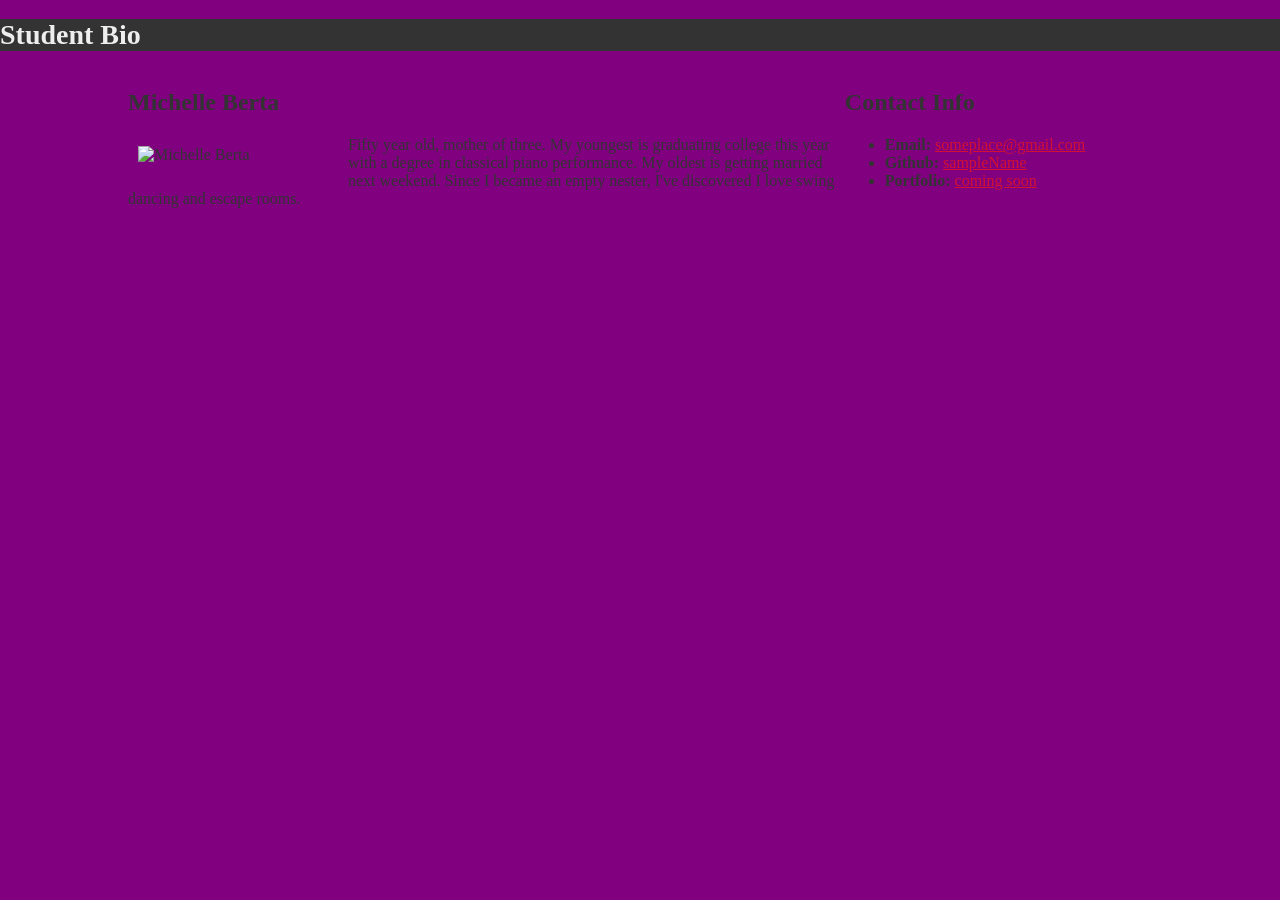
==== student-bio.html @ 8c1f497d "added assets and student-bio" ====
<!DOCTYPE html>
<html lang="en-us">
  <head>
    <meta charset="UTF-8" />
    <link rel="stylesheet" type="text/css" href="assets/style.css" />
    <title>CSS Stylesheets with Relative Paths</title>
  </head>

  <body>
    <header>
      <h1>Student Bio</h1>
    </header>

    <div class="container">
      <section id="main-bio">
        <h2>Michelle Berta</h2>

        <img
          id="bio-image"
          src="file:///Users/michelle/Desktop/boot-camp%20/01-activities/01/headshot%20copy.jpg"
          width="200"
          alt="Michelle Berta"
        />

        <p>
          Fifty year old, mother of three. My youngest is graduating college
          this year with a degree in classical piano performance. My oldest is
          getting married next weekend. Since I became an empty nester, I've
          discovered I love swing dancing and escape rooms.
        </p>
      </section>

      <section id="contact-info">
        <h2>Contact Info</h2>
        <ul>
          <li><strong>Email:</strong> <a href="#">someplace@gmail.com</a></li>
          <li><strong>Github:</strong> <a href="#">sampleName</a></li>
          <li><strong>Portfolio:</strong> <a href="#">coming soon</a></li>
        </ul>
      </section>
    </div>
  </body>
</html>
---- assets/style.css ----
body {
  background-color: purple;
  font-family: Georgia, "Times New Roman", Times, serif;
  color: #333333;
  margin: 0;
  padding: 0;
}

header {
  background-color: #333333;
}

h1 {
  color: #eee;
  font-size: 28px;
}

h2 {
  font-size: 24px;
}

.container {
  width: 1024px;
  margin: 0 auto;
}

#main-bio,
#contact-info,
#bio-image {
  float: left;
}

#bio-image {
  width: 200px;
  margin: 10px;
}

#main-bio {
  width: 70%;
}

#contac-info {
  width: 30%;
  height: 1.5%;
}

a {
  color: #d21034;
}
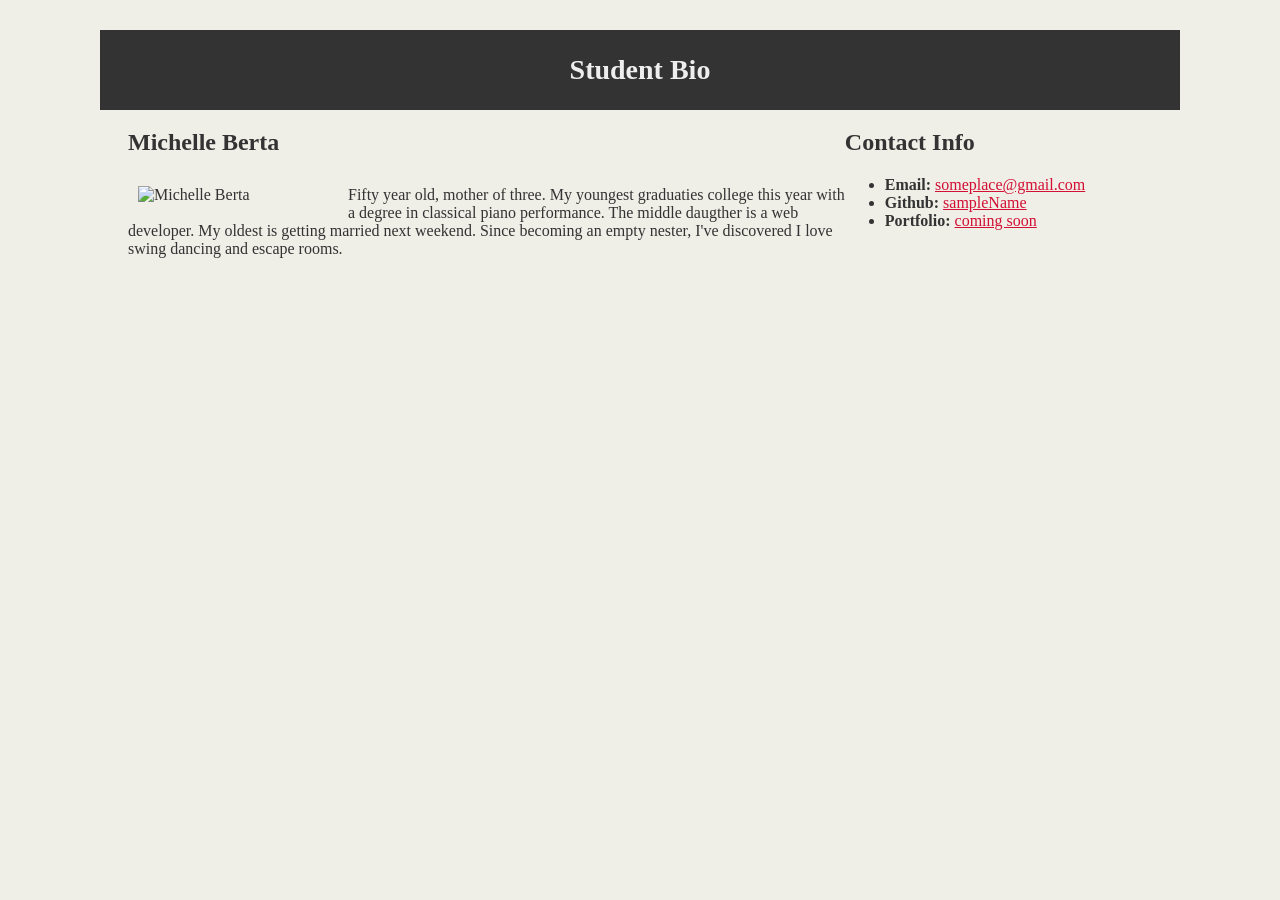
==== commit 0c9ec738: "completed formatting on assignment" ====
--- a/student-bio.html
+++ b/student-bio.html
@@ -17,16 +17,17 @@
 
         <img
           id="bio-image"
-          src="file:///Users/michelle/Desktop/boot-camp%20/01-activities/01/headshot%20copy.jpg"
+          src="assets/headshot.jpg"
           width="200"
           alt="Michelle Berta"
         />
 
         <p>
-          Fifty year old, mother of three. My youngest is graduating college
-          this year with a degree in classical piano performance. My oldest is
-          getting married next weekend. Since I became an empty nester, I've
-          discovered I love swing dancing and escape rooms.
+          Fifty year old, mother of three. My youngest graduaties college this
+          year with a degree in classical piano performance. The middle daugther
+          is a web developer. My oldest is getting married next weekend. Since
+          becoming an empty nester, I've discovered I love swing dancing and
+          escape rooms.
         </p>
       </section>
 
--- a/assets/style.css
+++ b/assets/style.css
@@ -1,5 +1,5 @@
 body {
-  background-color: purple;
+  background-color: #efeee7;
   font-family: Georgia, "Times New Roman", Times, serif;
   color: #333333;
   margin: 0;
@@ -8,15 +8,24 @@
 
 header {
   background-color: #333333;
+  margin-left: 100px;
+  margin-right: 100px;
+  margin-top: 30px;
+  padding: 5px;
 }
 
 h1 {
   color: #eee;
   font-size: 28px;
+  text-align: center;
 }
 
 h2 {
   font-size: 24px;
+}
+
+p {
+  margin-top: 30px;
 }
 
 .container {
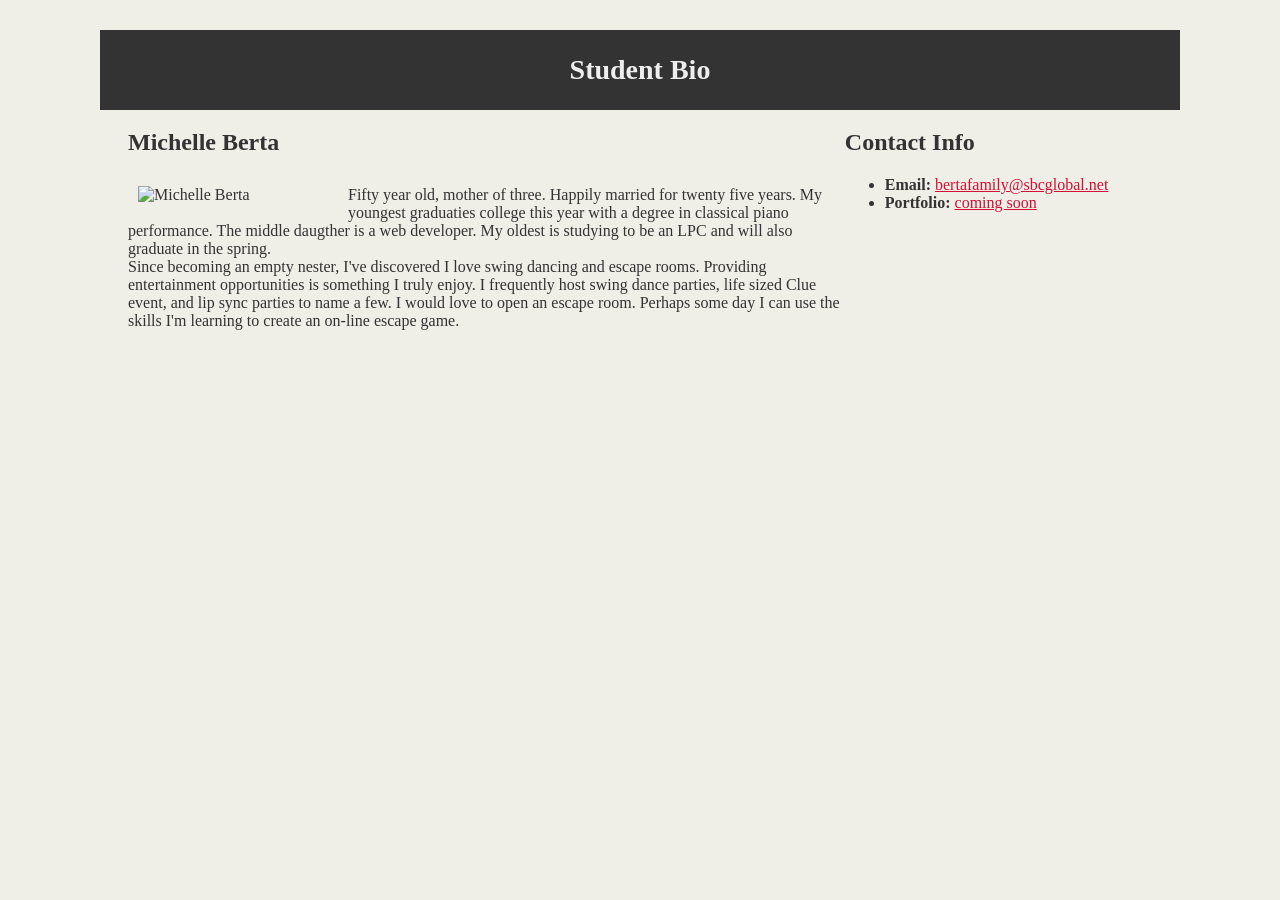
==== commit 12317cbc: "updated the text about me" ====
--- a/student-bio.html
+++ b/student-bio.html
@@ -23,19 +23,28 @@
         />
 
         <p>
-          Fifty year old, mother of three. My youngest graduaties college this
-          year with a degree in classical piano performance. The middle daugther
-          is a web developer. My oldest is getting married next weekend. Since
-          becoming an empty nester, I've discovered I love swing dancing and
-          escape rooms.
+          Fifty year old, mother of three. Happily married for twenty five
+          years. My youngest graduaties college this year with a degree in
+          classical piano performance. The middle daugther is a web developer.
+          My oldest is studying to be an LPC and will also graduate in the
+          spring.
+          <br />
+          Since becoming an empty nester, I've discovered I love swing dancing
+          and escape rooms. Providing entertainment opportunities is something I
+          truly enjoy. I frequently host swing dance parties, life sized Clue
+          event, and lip sync parties to name a few. I would love to open an
+          escape room. Perhaps some day I can use the skills I'm learning to
+          create an on-line escape game.
         </p>
       </section>
 
       <section id="contact-info">
         <h2>Contact Info</h2>
         <ul>
-          <li><strong>Email:</strong> <a href="#">someplace@gmail.com</a></li>
-          <li><strong>Github:</strong> <a href="#">sampleName</a></li>
+          <li>
+            <strong>Email:</strong> <a href="#">bertafamily@sbcglobal.net</a>
+          </li>
+
           <li><strong>Portfolio:</strong> <a href="#">coming soon</a></li>
         </ul>
       </section>
